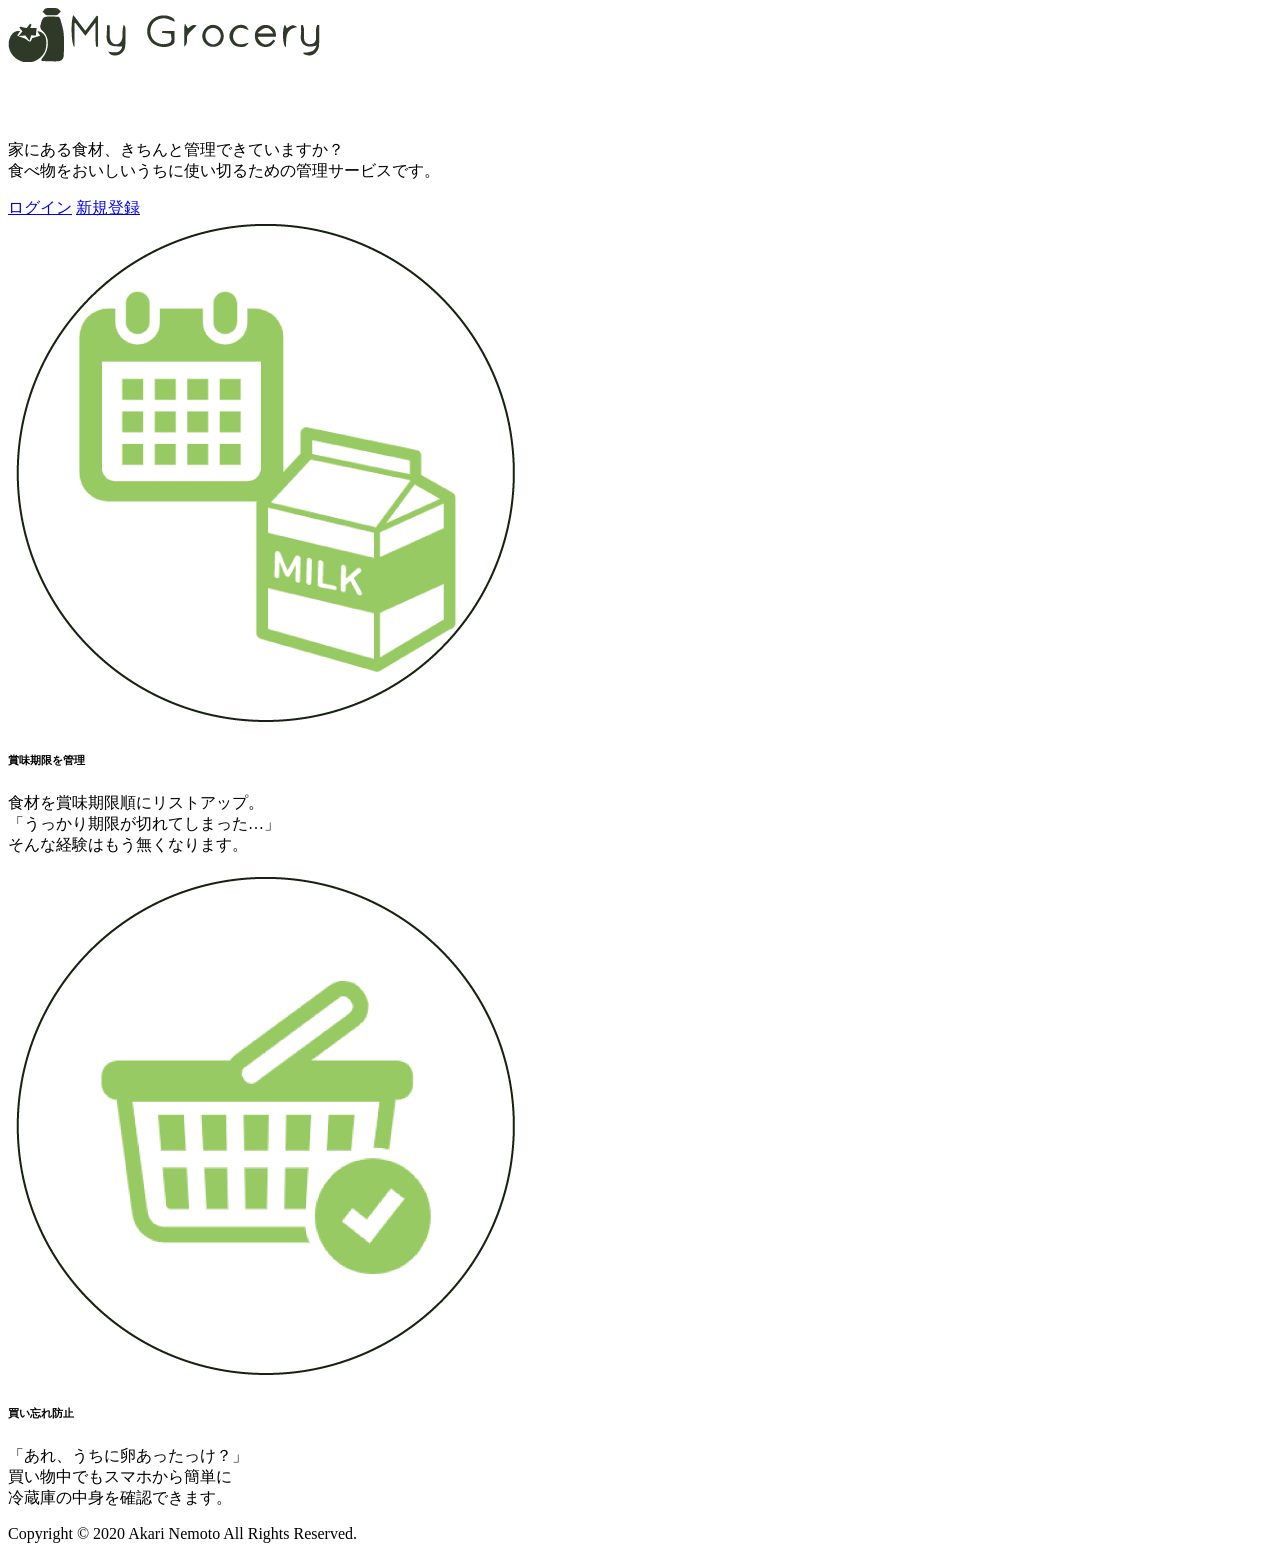
==== question2/My Grocery/index.html @ af98e84e "top-page" ====
<!DOCTYPE html>
<html lang="en">
<head>
    <meta charset="UTF-8">
    <meta name="viewport" content="width=device-width, initial-scale=1.0">
    <meta http-equiv="X-UA-Compatible" content="ie=edge">
    <title>My Grocery</title>
    <link rel="stylesheet" href="css/style.css">
</head>
<body>
<header>
    <a href="#"><img src="img/black-logo.png " alt=""></a>

</header>
<main>
<div class="first-view flex">
    <!-- <img class="top-img" src="img/top-img.png" alt=""> -->
    <div class="catch-copy" >
        <img src="img/white-logo.png" alt="">
        <p>家にある食材、きちんと管理できていますか？<br>
        食べ物をおいしいうちに使い切るための管理サービスです。</p>
        <div class="link-box flex between">
            <a class="green-btn flex-btn" href="#">ログイン</a>
            <a class="white-btn flex-btn" href="#">新規登録</a>
        </div>
    </div>
</div>
<div class="merit-wrapper">
    <div class="merit-container flex between">
        <div class="merit-content flex column">
            <img src="img/calender.png" alt="">
            <div class="merit-text">
                <h6>賞味期限を管理</h6>
                <p>食材を賞味期限順にリストアップ。<br>
                    「うっかり期限が切れてしまった…」<br>
                    そんな経験はもう無くなります。</p>
            </div>
        </div>  
        <div class="merit-content flex column">
            <img     src="img/basket.png" alt="">
                <div class="merit-text" >     <h6>買い忘れ防止</h6>
                    <p>「あれ、うちに卵あったっけ？」<br>
                    買い物中でもスマホから簡単に<br>
                    冷蔵庫の中身を確認できます。</p>
            </div>
        </div>
    </div>
</div>
</main>
<footer>
    <p>Copyright © 2020 Akari Nemoto All Rights Reserved.</p>
</footer>

</body>
</html>
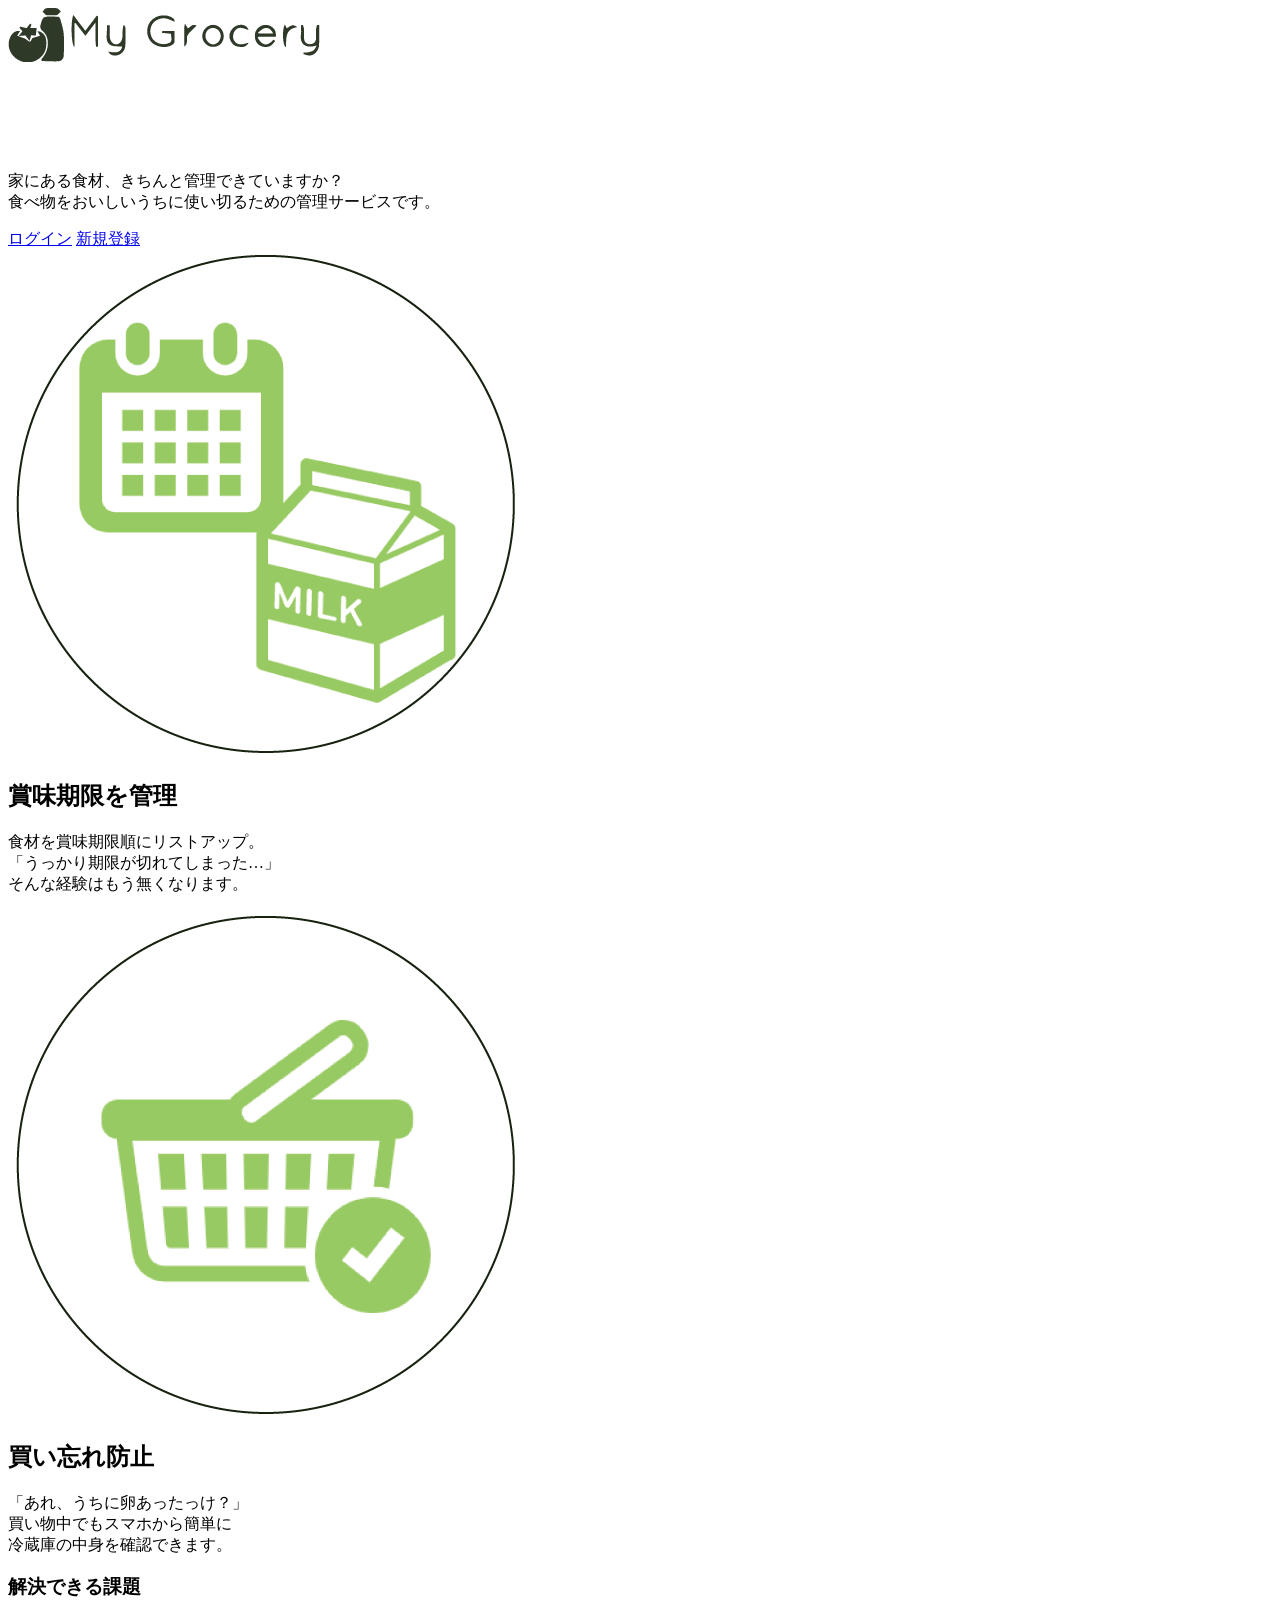
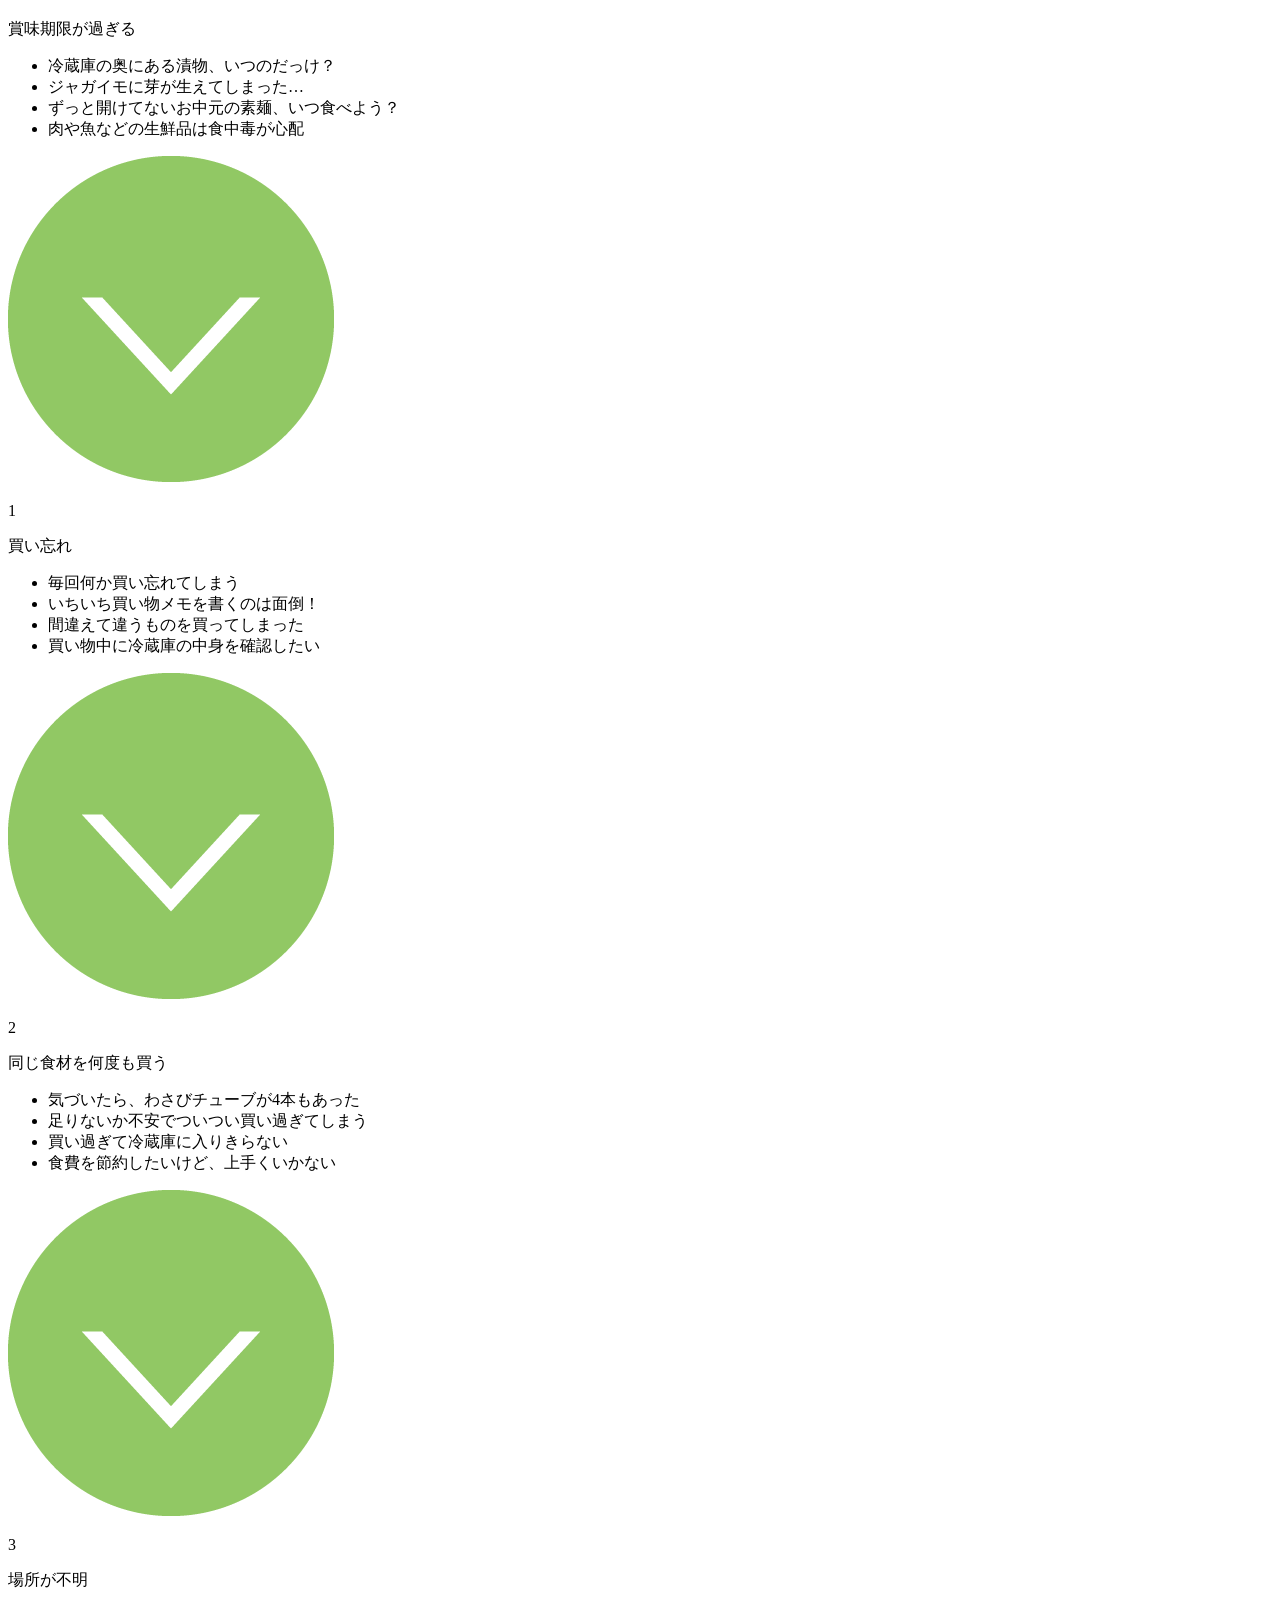
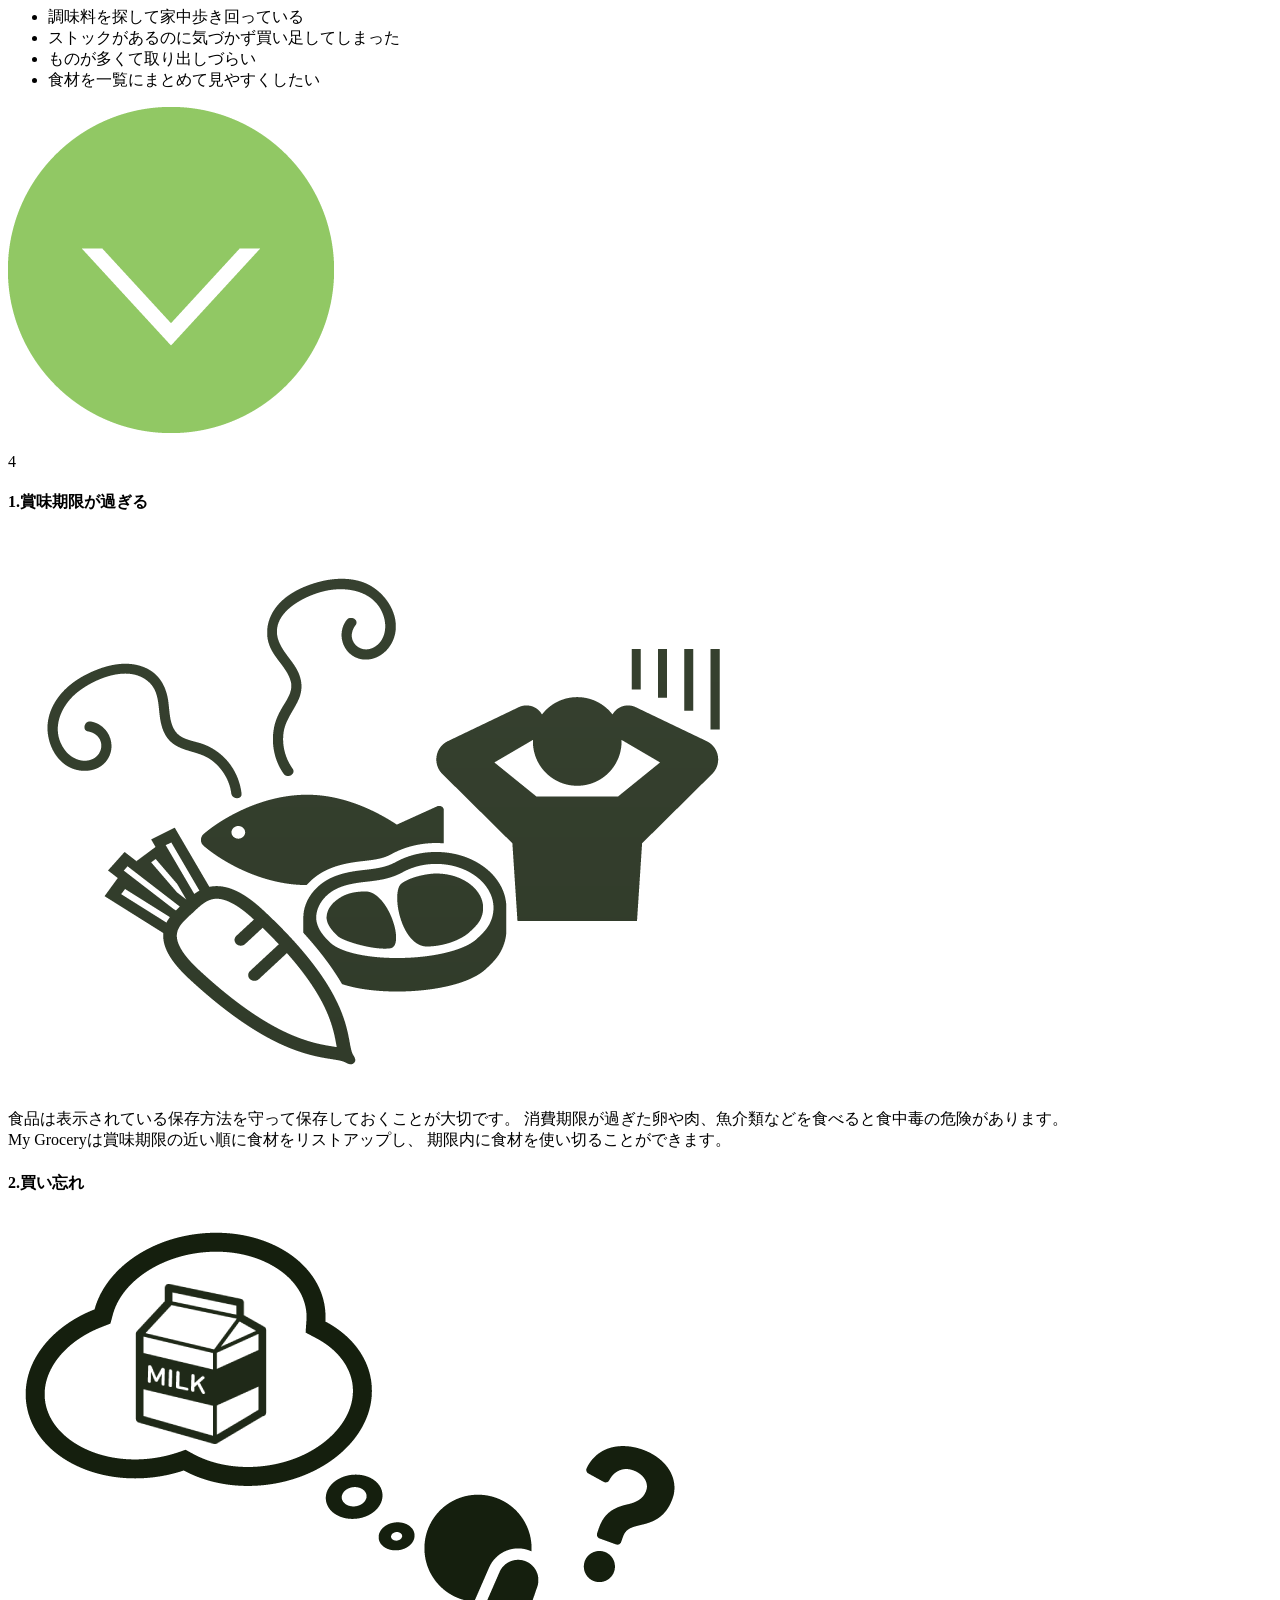
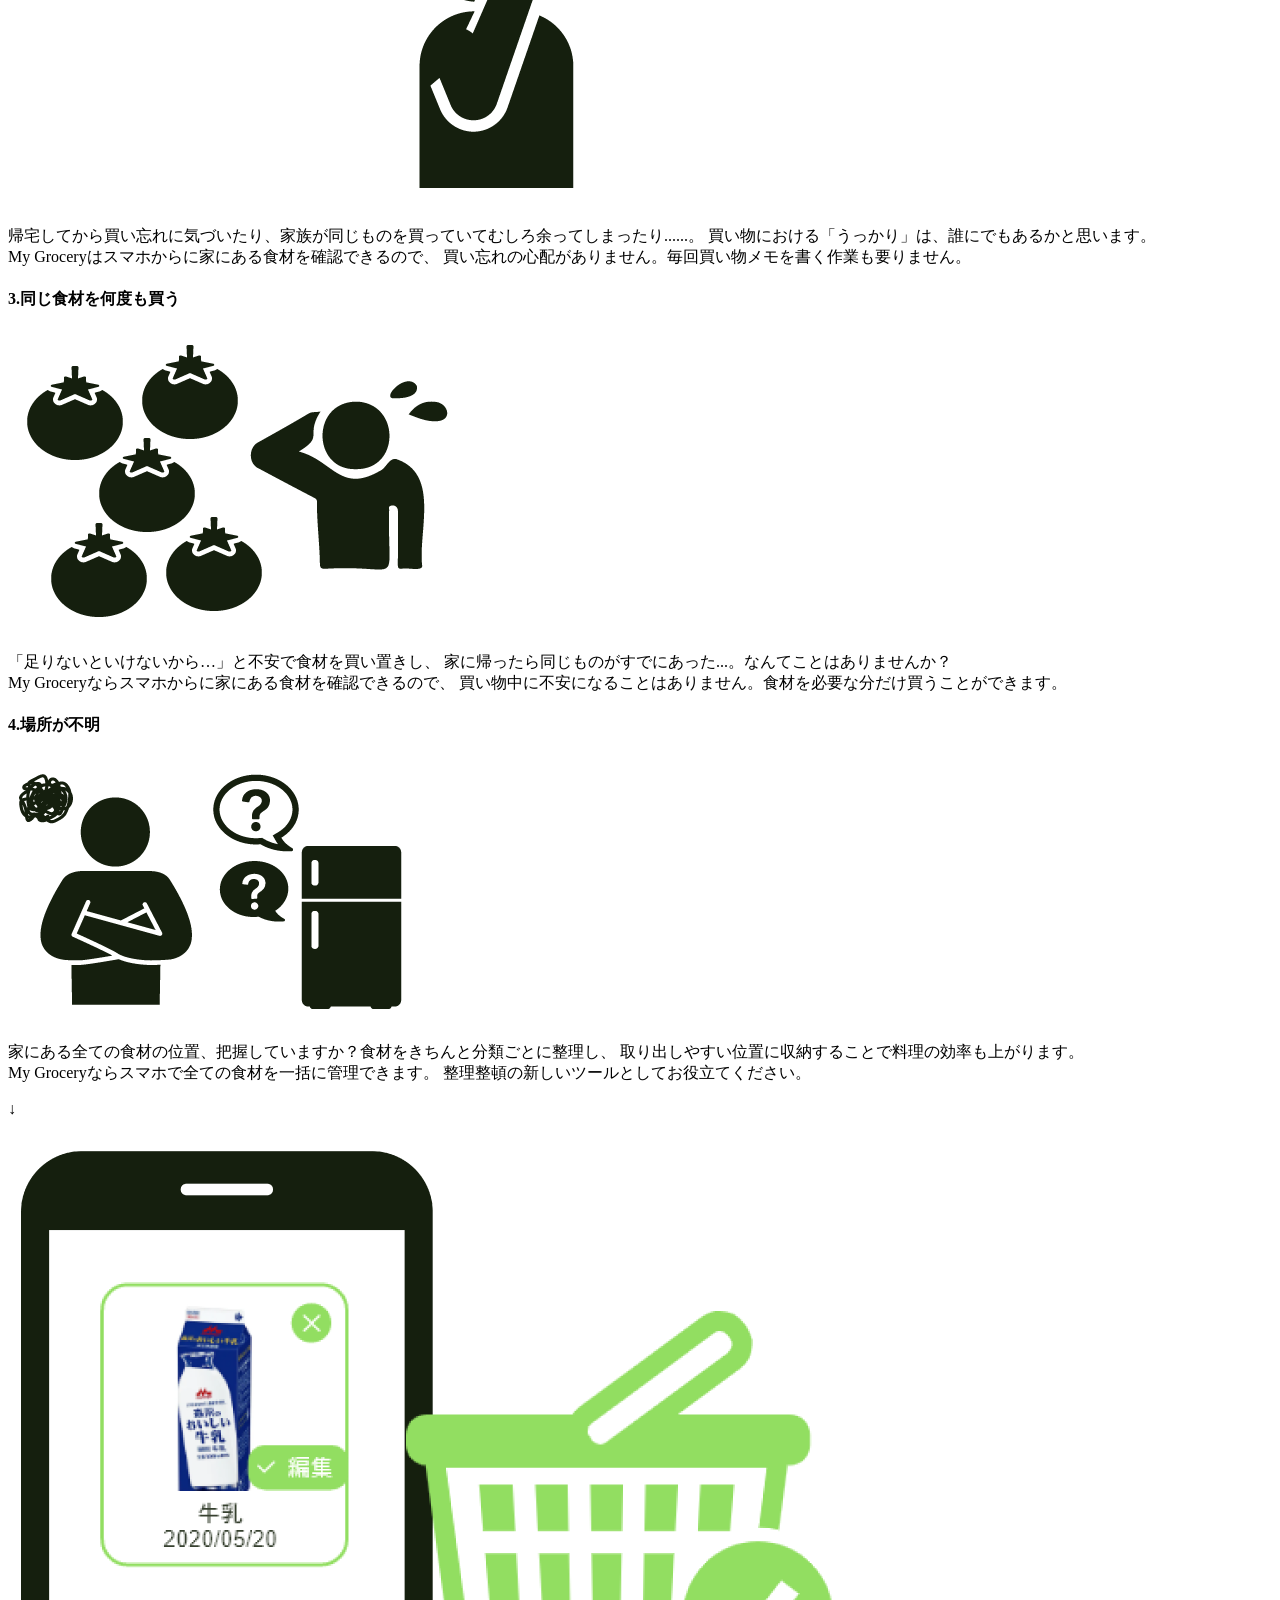
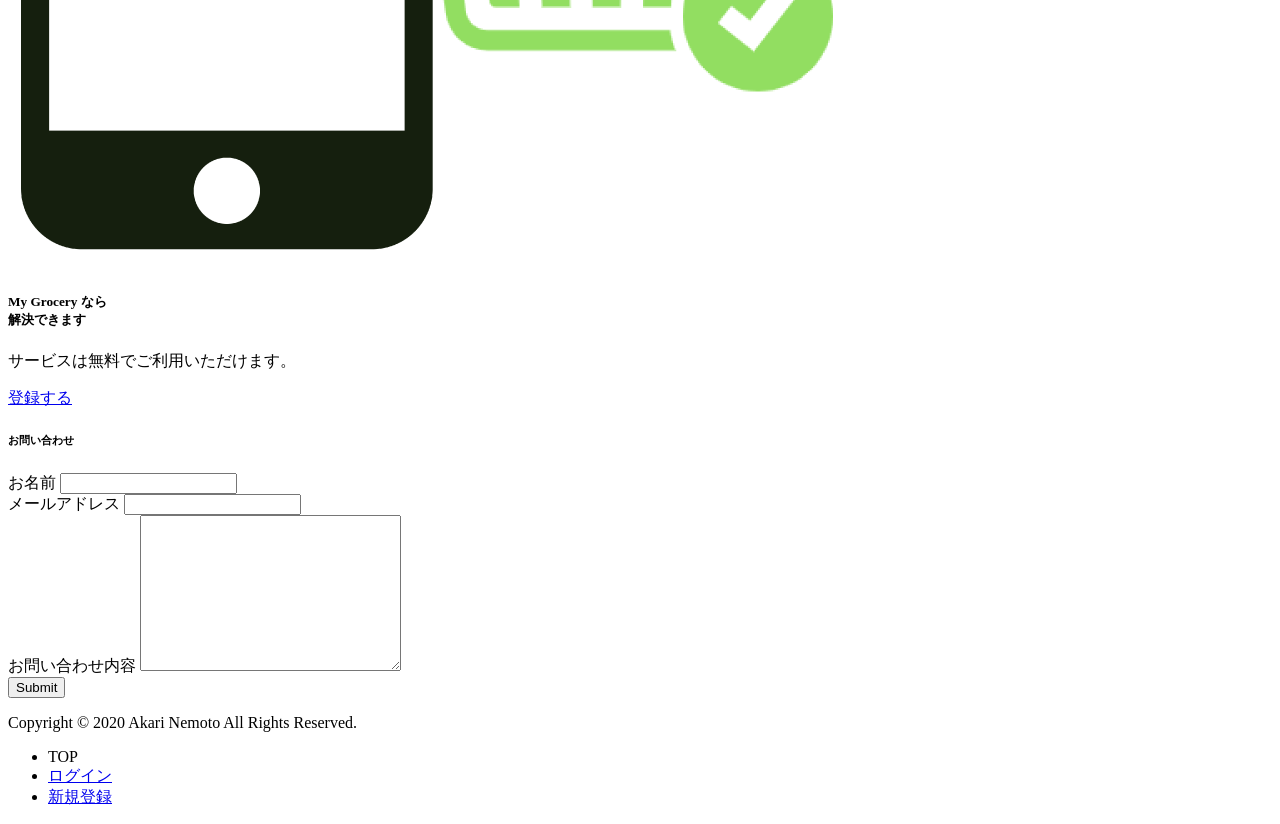
==== commit 2ad12785: "コーディング完成" ====
--- a/question2/My Grocery/index.html
+++ b/question2/My Grocery/index.html
@@ -10,13 +10,12 @@
 <body>
 <header>
     <a href="#"><img src="img/black-logo.png " alt=""></a>
-
 </header>
 <main>
 <div class="first-view flex">
     <!-- <img class="top-img" src="img/top-img.png" alt=""> -->
-    <div class="catch-copy" >
-        <img src="img/white-logo.png" alt="">
+    <div class="catch-copy">
+        <h1><img src="img/white-logo.png" alt=""></h1>
         <p>家にある食材、きちんと管理できていますか？<br>
         食べ物をおいしいうちに使い切るための管理サービスです。</p>
         <div class="link-box flex between">
@@ -27,29 +26,161 @@
 </div>
 <div class="merit-wrapper">
     <div class="merit-container flex between">
-        <div class="merit-content flex column">
+        <div class="merit-content flex column fadein">
             <img src="img/calender.png" alt="">
             <div class="merit-text">
-                <h6>賞味期限を管理</h6>
+                <h2>賞味期限を管理</h2>
                 <p>食材を賞味期限順にリストアップ。<br>
                     「うっかり期限が切れてしまった…」<br>
                     そんな経験はもう無くなります。</p>
             </div>
         </div>  
-        <div class="merit-content flex column">
+        <div class="merit-content flex column fadein">
             <img     src="img/basket.png" alt="">
-                <div class="merit-text" >     <h6>買い忘れ防止</h6>
-                    <p>「あれ、うちに卵あったっけ？」<br>
+            <div class="merit-text" >
+                <h2>買い忘れ防止</h2>
+                <p>「あれ、うちに卵あったっけ？」<br>
                     買い物中でもスマホから簡単に<br>
                     冷蔵庫の中身を確認できます。</p>
             </div>
         </div>
     </div>
 </div>
+<div class="task-container">
+    <h3>解決できる課題</h3>
+    <div class="task-wrapper flex between">
+        <div class="task-block fadein">
+            <p class="task-title">賞味期限が過ぎる</p>
+            <ul>
+                <li>冷蔵庫の奥にある漬物、いつのだっけ？</li>
+                <li>ジャガイモに芽が生えてしまった…</li>
+                <li>ずっと開けてないお中元の素麺、いつ食べよう？</li>
+                <li>肉や魚などの生鮮品は食中毒が心配</li>
+            </ul>
+            <a href="#"><img class="warp1" src="img/check.png" alt=""></a>
+            <p class="task-number">1</p>
+        </div>
+        <div class="task-block fadein">
+            <p class="task-title">買い忘れ</p>
+            <ul>
+                <li>毎回何か買い忘れてしまう</li>
+                <li>いちいち買い物メモを書くのは面倒！</li>
+                <li>間違えて違うものを買ってしまった</li>
+                <li>買い物中に冷蔵庫の中身を確認したい</li>
+            </ul>
+            <a href="#"><img class="warp2" src="img/check.png" alt=""></a>
+            <p class="task-number">2</p>
+        </div>
+        <div class="task-block fadein">
+            <p class="task-title">同じ食材を何度も買う</p>
+            <ul>
+                <li>気づいたら、わさびチューブが4本もあった</li>
+                <li>足りないか不安でついつい買い過ぎてしまう</li>
+                <li>買い過ぎて冷蔵庫に入りきらない</li>
+                <li>食費を節約したいけど、上手くいかない</li>
+            </ul>
+            <a href="#"><img class="warp3" src="img/check.png" alt=""></a>
+            <p class="task-number">3</p>
+        </div>
+        <div class="task-block fadein">
+            <p class="task-title">場所が不明</p>
+            <ul>
+                <li>調味料を探して家中歩き回っている</li>
+                <li>ストックがあるのに気づかず買い足してしまった</li>
+                <li>ものが多くて取り出しづらい</li>
+                <li>食材を一覧にまとめて見やすくしたい</li>
+            </ul>
+            <a href="#"><img class="warp4" src="img/check.png" alt=""></a>
+            <p class="task-number">4</p>
+        </div>
+    </div>
+</div>
+<div class="details details1">
+    <h4 class=" fadein"><span>1</span>.賞味期限が過ぎる</h4>
+    <div class="flex fadein">
+        <img src="img/syoumikigenn.png" alt="">
+        <p>食品は表示されている保存方法を守って保存しておくことが大切です。
+            消費期限が過ぎた卵や肉、魚介類などを食べると食中毒の危険があります。<br>
+            My Groceryは賞味期限の近い順に食材をリストアップし、
+            期限内に食材を使い切ることができます。</p>
+    </div>
+</div>
+<div class="details details2">
+    <h4 class=" fadein"><span>2</span>.買い忘れ</h4 class=" fadein">
+    <div class="flex fadein">
+        <img src="img/kaiwasure.png" alt="">
+        <p>帰宅してから買い忘れに気づいたり、家族が同じものを買っていてむしろ余ってしまったり......。
+            買い物における「うっかり」は、誰にでもあるかと思います。<br>
+            My Groceryはスマホからに家にある食材を確認できるので、
+            買い忘れの心配がありません。毎回買い物メモを書く作業も要りません。</p>
+    </div>
+</div>
+<div class="details details3">
+    <h4 class=" fadein"><span>3</span>.同じ食材を何度も買う</h4 class=" fadein">
+    <div class="flex fadein">
+        <img src="img/kaisugi.png" alt="">
+        <p>「足りないといけないから…」と不安で食材を買い置きし、
+            家に帰ったら同じものがすでにあった...。なんてことはありませんか？<br>
+            My Groceryならスマホからに家にある食材を確認できるので、
+            買い物中に不安になることはありません。食材を必要な分だけ買うことができます。</p>
+    </div>
+</div>
+<div class="details details4">
+    <h4 class=" fadein"><span>4</span>.場所が不明</h4 class=" fadein">
+    <div class="flex fadein">
+        <img src="img/seiri.png" alt="">
+        <p>家にある全ての食材の位置、把握していますか？食材をきちんと分類ごとに整理し、
+            取り出しやすい位置に収納することで料理の効率も上がります。<br>
+            My Groceryならスマホで全ての食材を一括に管理できます。
+            整理整頓の新しいツールとしてお役立てください。</p>
+    </div>
+</div>
+<div class="solution">
+    <p class="arrow">↓</p>
+    <div class="solution-wrapper flex fadein">
+        <img src="img/iphone.png" alt="">
+        <div class="text-box">
+            <h5><span>My Grocery</span> なら<br>
+                解決できます</h5>
+            <p>サービスは無料でご利用いただけます。</p>
+        </div>
+    </div>
+    <a class="green-btn fadein" href="#">登録する</a>
+</div>
+<div class="contact">
+    <h6>お問い合わせ</h6>
+    <form action="" class=" fadein">
+        <div class="text-field flex">
+            <label for="name">お名前</label>
+            <input type="text" id="name" >
+        </div>
+        <div class="text-field flex">  
+            <label for="email">メールアドレス</label>
+            <input type="email" id="email">
+        </div>
+        <div class="text-field flex">
+            <label for="text-area">お問い合わせ内容</label>
+            <textarea  id="text-area" cols="30" rows="10"></textarea>
+        </div>
+        <div class="submit-box">
+            <input class="green-btn contact-btn" type="submit"></input>
+        </div>
+    </form>
+</div>
 </main>
 <footer>
-    <p>Copyright © 2020 Akari Nemoto All Rights Reserved.</p>
+    <div class="flex between">
+        <p>Copyright © 2020 Akari Nemoto All Rights Reserved.</p>
+        <div class="footer-nav">
+            <ul class="flex around">
+                <li class="top-btn">TOP</li>
+                <li><a href="#">ログイン</a></li>
+                <li><a href="#">新規登録</a></li>
+            </ul>
+        </div>
+    </div>
 </footer>
-
+<script src="js/jquery-3.5.1.min.js"></script>
+<script src="js/script.js"></script>
 </body>
 </html>
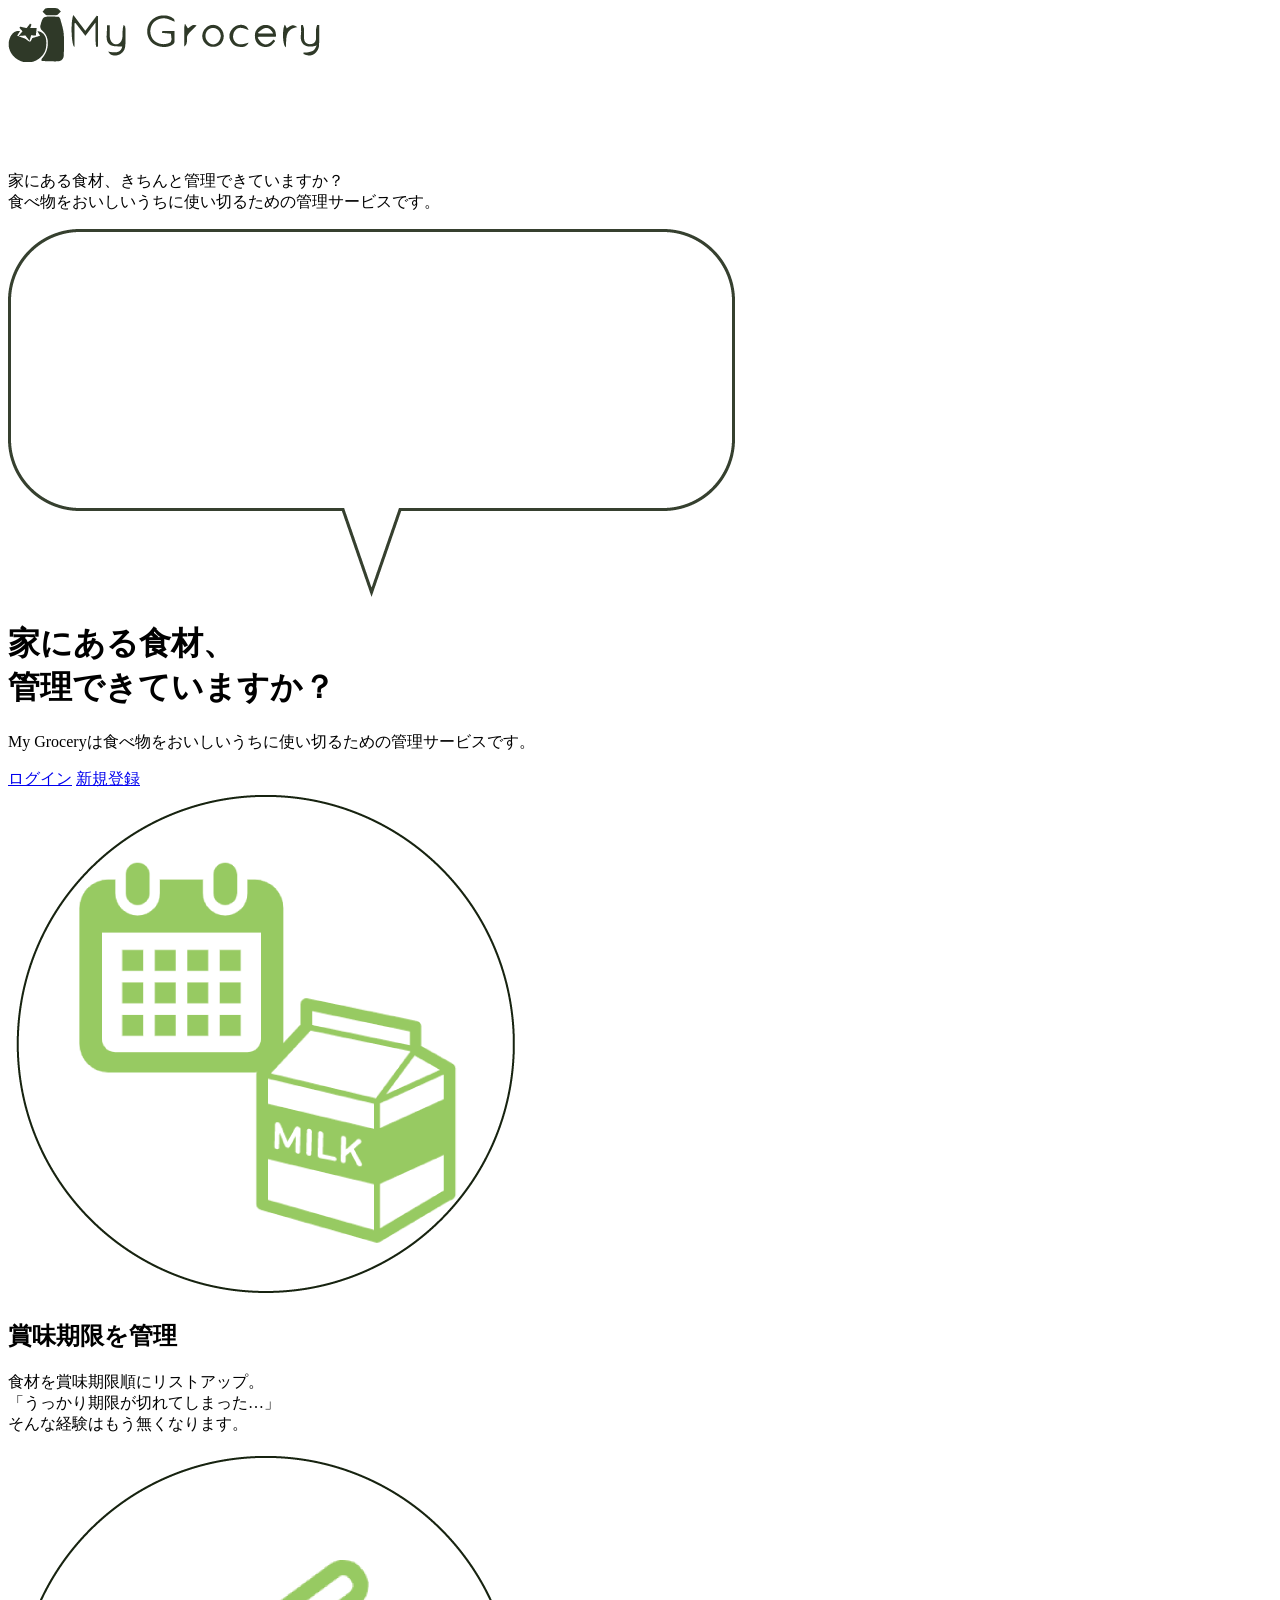
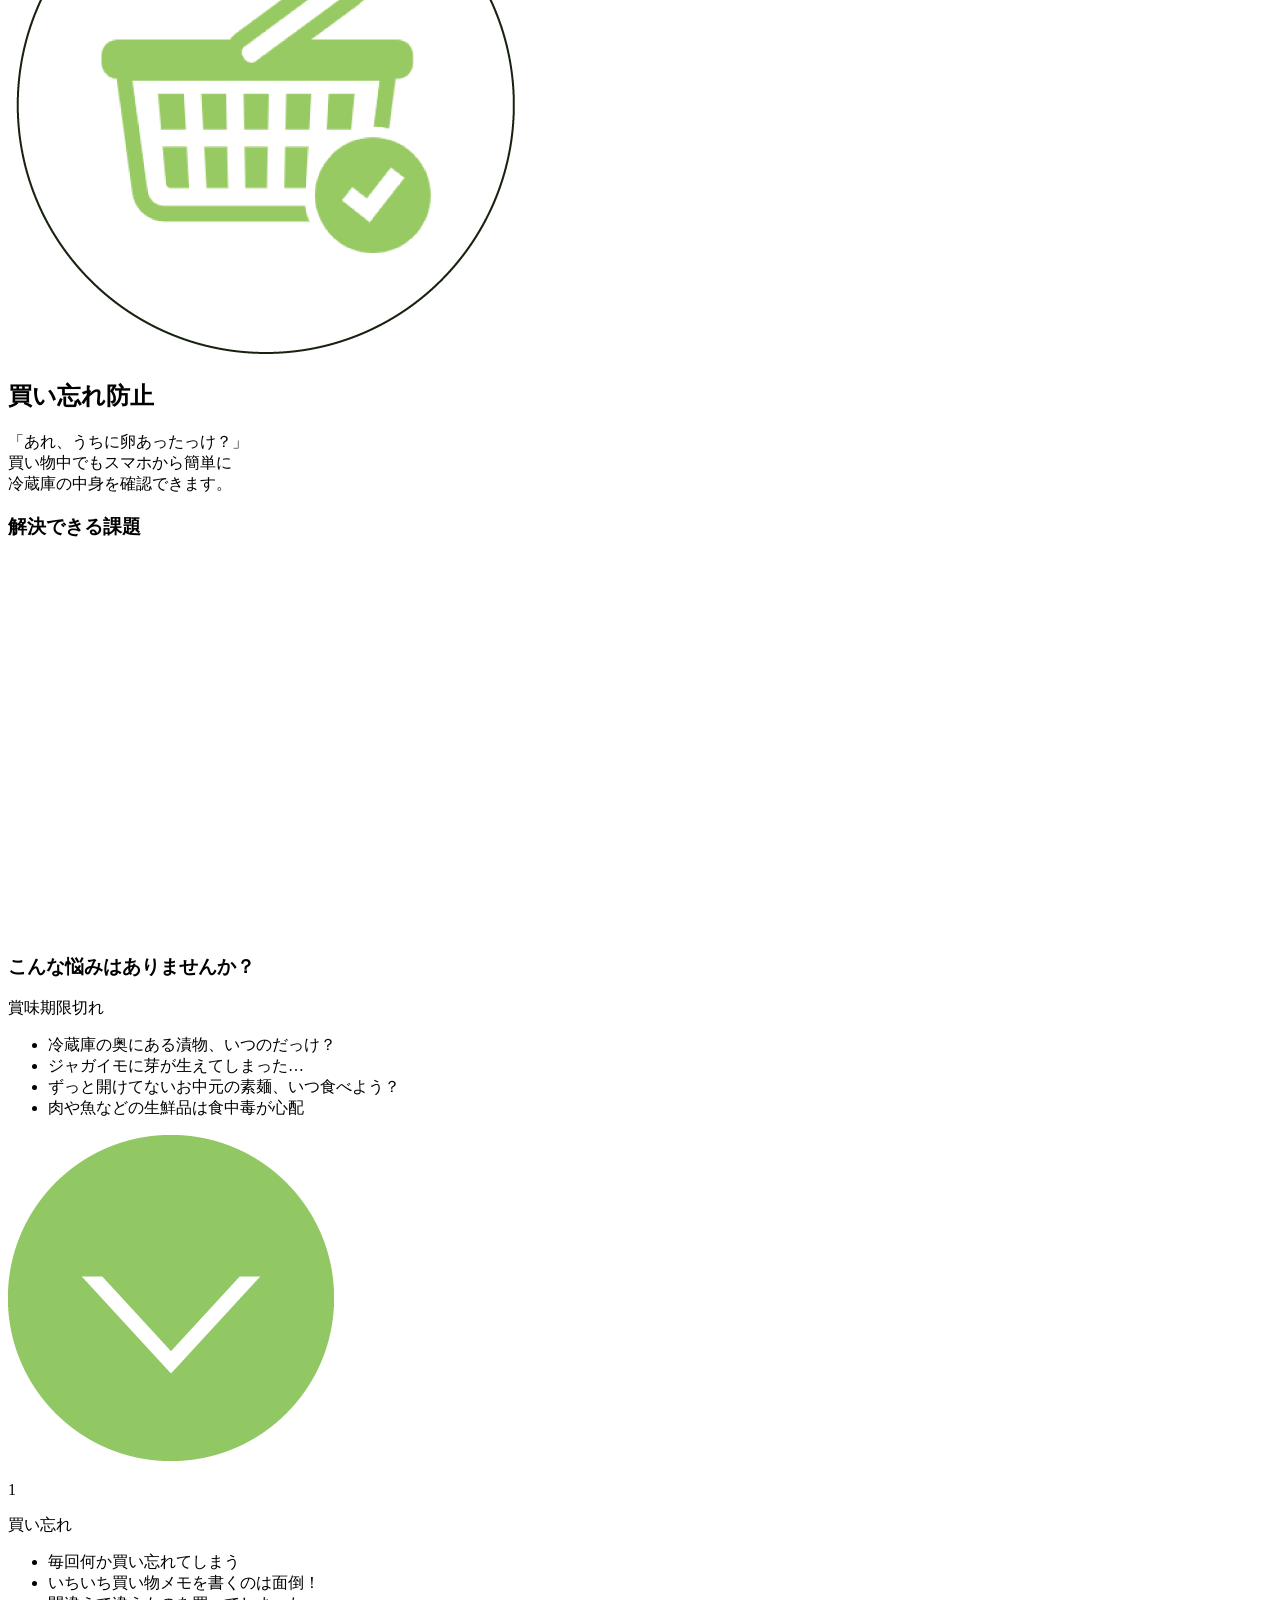
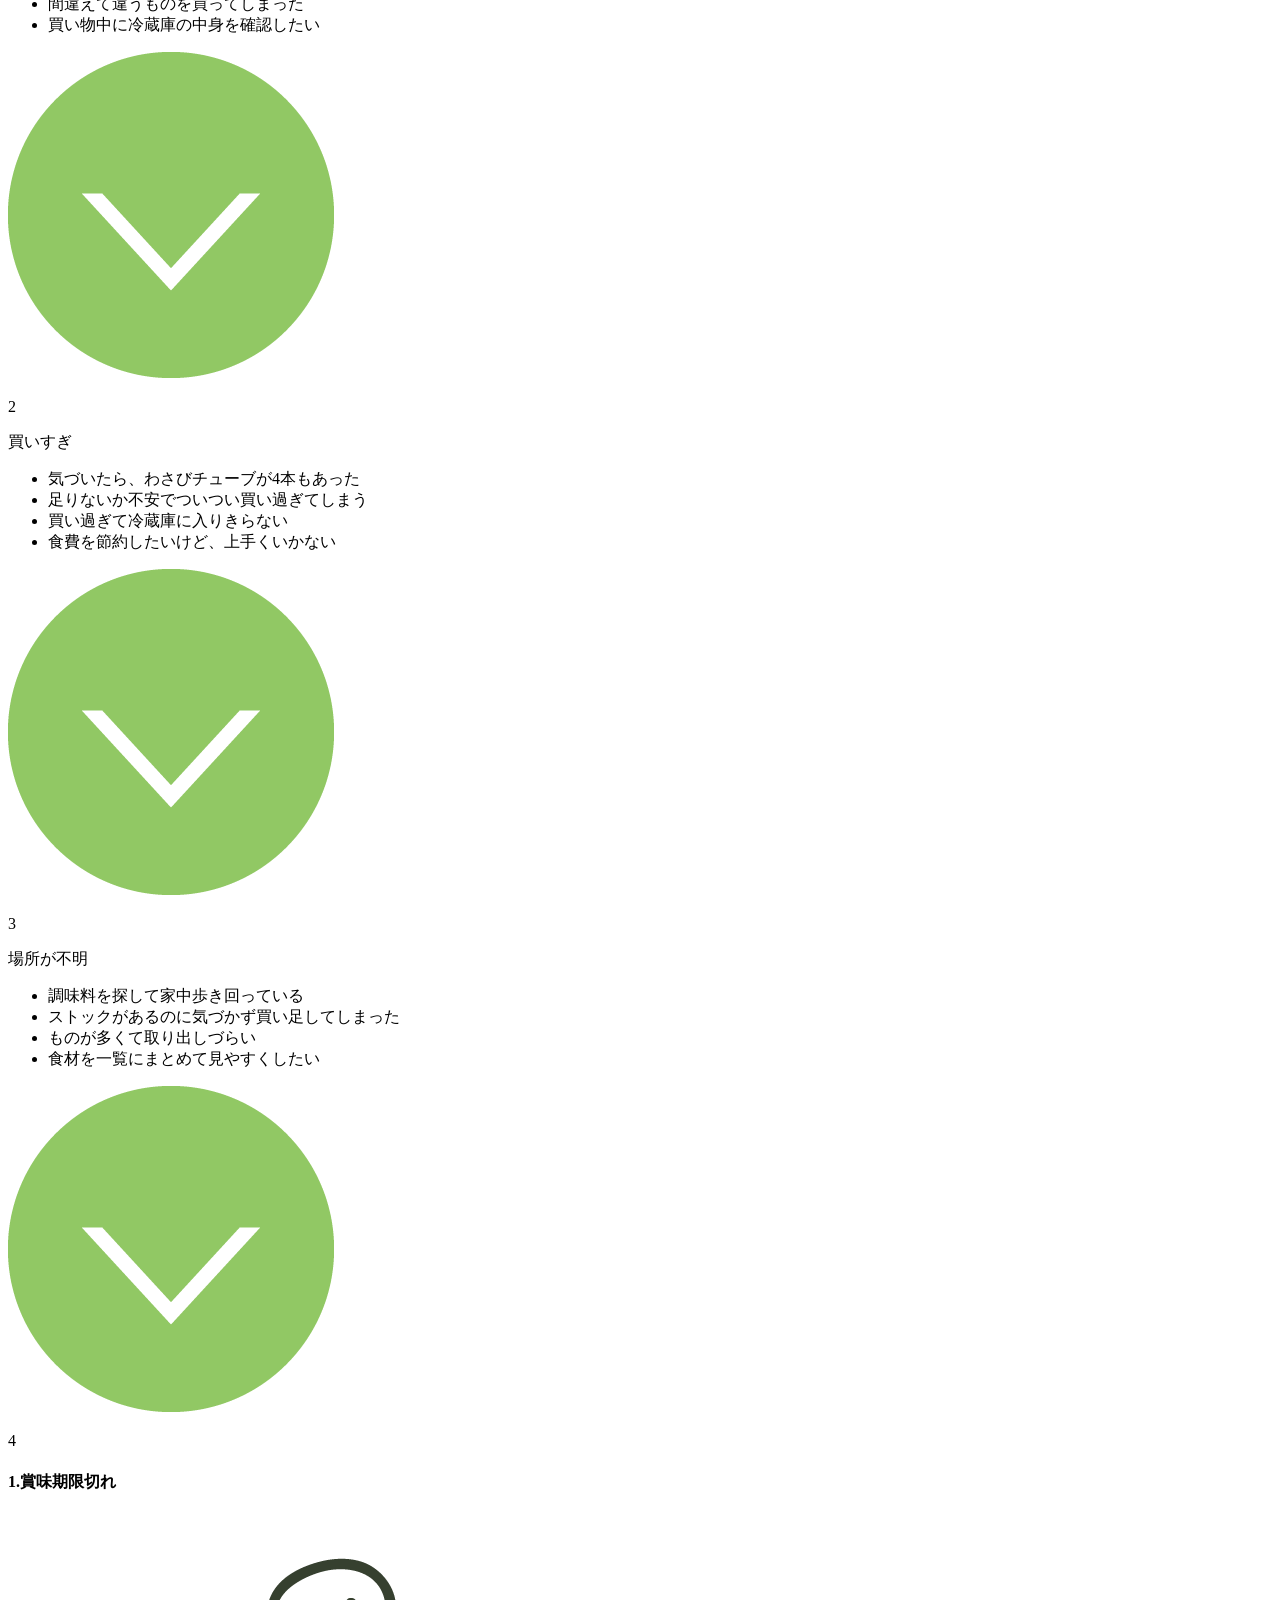
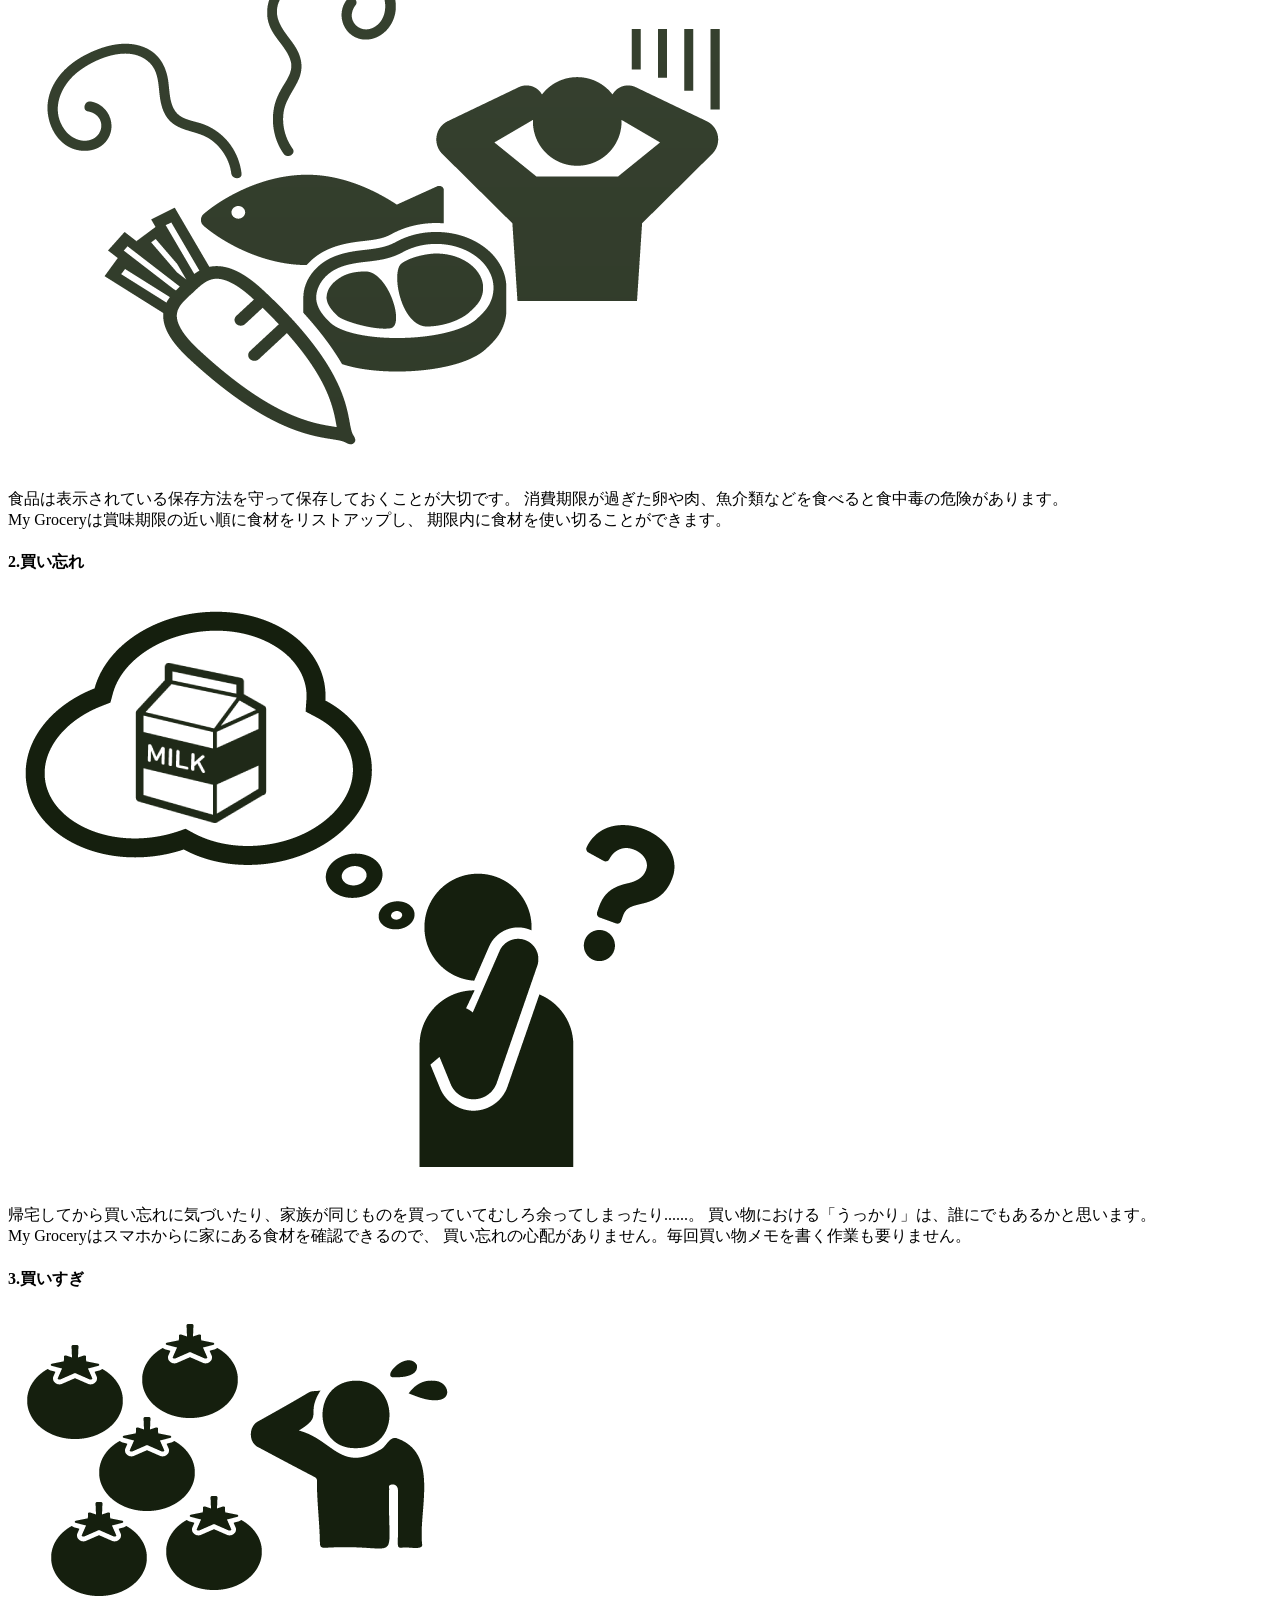
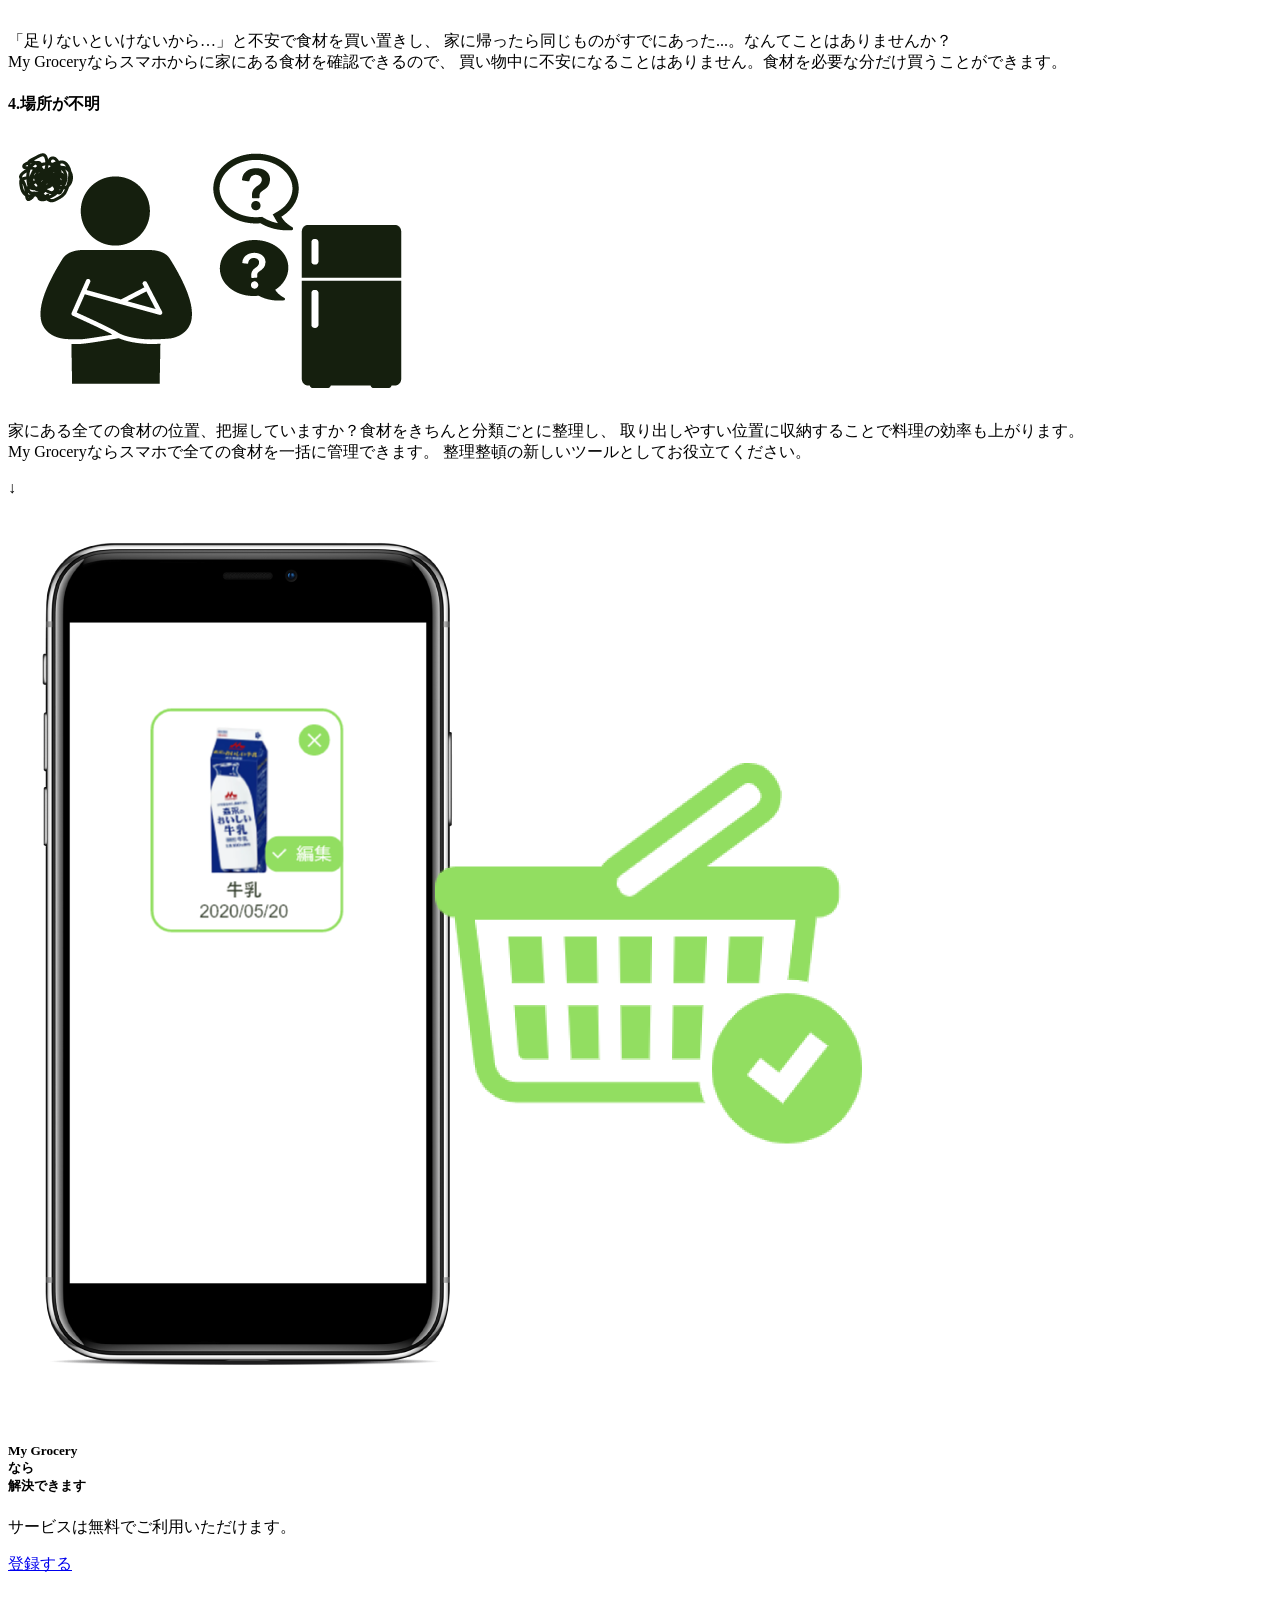
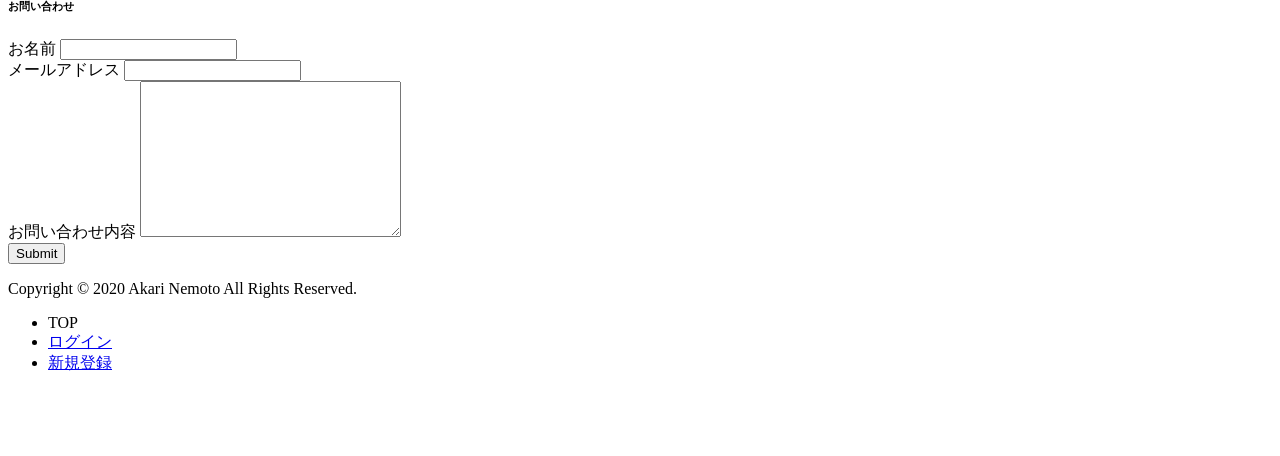
==== commit 5b328c7f: "responsive" ====
--- a/question2/My Grocery/index.html
+++ b/question2/My Grocery/index.html
@@ -15,9 +15,15 @@
 <div class="first-view flex">
     <!-- <img class="top-img" src="img/top-img.png" alt=""> -->
     <div class="catch-copy">
-        <h1><img src="img/white-logo.png" alt=""></h1>
-        <p>家にある食材、きちんと管理できていますか？<br>
+        <h1><img class="top-logo" src="img/white-logo.png" alt=""></h1>
+        <p class="top-text">家にある食材、きちんと管理できていますか？<br>
         食べ物をおいしいうちに使い切るための管理サービスです。</p>
+        <div class="fukidashi">
+            <img src="img/fukidashi.png" alt="">
+            <h1>家にある食材、<br>
+                管理できていますか？</h1>
+        </div>
+        <p class="mobile-p">My Groceryは食べ物をおいしいうちに使い切るための管理サービスです。</p>
         <div class="link-box flex between">
             <a class="green-btn flex-btn" href="#">ログイン</a>
             <a class="white-btn flex-btn" href="#">新規登録</a>
@@ -47,10 +53,14 @@
     </div>
 </div>
 <div class="task-container">
-    <h3>解決できる課題</h3>
+    <h3 class="task-h3">解決できる課題</h3>
+    <div class="white-fukidashi">
+        <img src="img/white-fukidashi.png" alt="">
+        <h3 class="mobile-h3">こんな悩みはありませんか？</p>
+    </div>
     <div class="task-wrapper flex between">
         <div class="task-block fadein">
-            <p class="task-title">賞味期限が過ぎる</p>
+            <p class="task-title">賞味期限切れ</p>
             <ul>
                 <li>冷蔵庫の奥にある漬物、いつのだっけ？</li>
                 <li>ジャガイモに芽が生えてしまった…</li>
@@ -72,7 +82,7 @@
             <p class="task-number">2</p>
         </div>
         <div class="task-block fadein">
-            <p class="task-title">同じ食材を何度も買う</p>
+            <p class="task-title">買いすぎ</p>
             <ul>
                 <li>気づいたら、わさびチューブが4本もあった</li>
                 <li>足りないか不安でついつい買い過ぎてしまう</li>
@@ -96,8 +106,8 @@
     </div>
 </div>
 <div class="details details1">
-    <h4 class=" fadein"><span>1</span>.賞味期限が過ぎる</h4>
-    <div class="flex fadein">
+    <h4 class=" fadein"><span>1</span>.賞味期限切れ</h4>
+    <div class="details-wrapper flex fadein">
         <img src="img/syoumikigenn.png" alt="">
         <p>食品は表示されている保存方法を守って保存しておくことが大切です。
             消費期限が過ぎた卵や肉、魚介類などを食べると食中毒の危険があります。<br>
@@ -107,7 +117,7 @@
 </div>
 <div class="details details2">
     <h4 class=" fadein"><span>2</span>.買い忘れ</h4 class=" fadein">
-    <div class="flex fadein">
+    <div class="details-wrapper flex fadein">
         <img src="img/kaiwasure.png" alt="">
         <p>帰宅してから買い忘れに気づいたり、家族が同じものを買っていてむしろ余ってしまったり......。
             買い物における「うっかり」は、誰にでもあるかと思います。<br>
@@ -116,8 +126,8 @@
     </div>
 </div>
 <div class="details details3">
-    <h4 class=" fadein"><span>3</span>.同じ食材を何度も買う</h4 class=" fadein">
-    <div class="flex fadein">
+    <h4 class=" fadein"><span>3</span>.買いすぎ</h4 class=" fadein">
+    <div class="details-wrapper flex fadein">
         <img src="img/kaisugi.png" alt="">
         <p>「足りないといけないから…」と不安で食材を買い置きし、
             家に帰ったら同じものがすでにあった...。なんてことはありませんか？<br>
@@ -127,7 +137,7 @@
 </div>
 <div class="details details4">
     <h4 class=" fadein"><span>4</span>.場所が不明</h4 class=" fadein">
-    <div class="flex fadein">
+    <div class="details-wrapper flex fadein">
         <img src="img/seiri.png" alt="">
         <p>家にある全ての食材の位置、把握していますか？食材をきちんと分類ごとに整理し、
             取り出しやすい位置に収納することで料理の効率も上がります。<br>
@@ -138,10 +148,9 @@
 <div class="solution">
     <p class="arrow">↓</p>
     <div class="solution-wrapper flex fadein">
-        <img src="img/iphone.png" alt="">
+        <img src="img/iphone2.png" alt="">
         <div class="text-box">
-            <h5><span>My Grocery</span> なら<br>
-                解決できます</h5>
+            <h5><span>My Grocery</span> <br class="responsive-br1">なら<br class="responsive-br2">解決できます</h5>
             <p>サービスは無料でご利用いただけます。</p>
         </div>
     </div>
@@ -169,15 +178,16 @@
 </div>
 </main>
 <footer>
-    <div class="flex between">
+    <div class="footer-wrapper flex between">
         <p>Copyright © 2020 Akari Nemoto All Rights Reserved.</p>
         <div class="footer-nav">
             <ul class="flex around">
                 <li class="top-btn">TOP</li>
                 <li><a href="#">ログイン</a></li>
-                <li><a href="#">新規登録</a></li>
+                <li class="none"><a href="#">新規登録</a></li>
             </ul>
         </div>
+        <img class="mobile-logo" src="img/white-logo.png" alt="">
     </div>
 </footer>
 <script src="js/jquery-3.5.1.min.js"></script>
